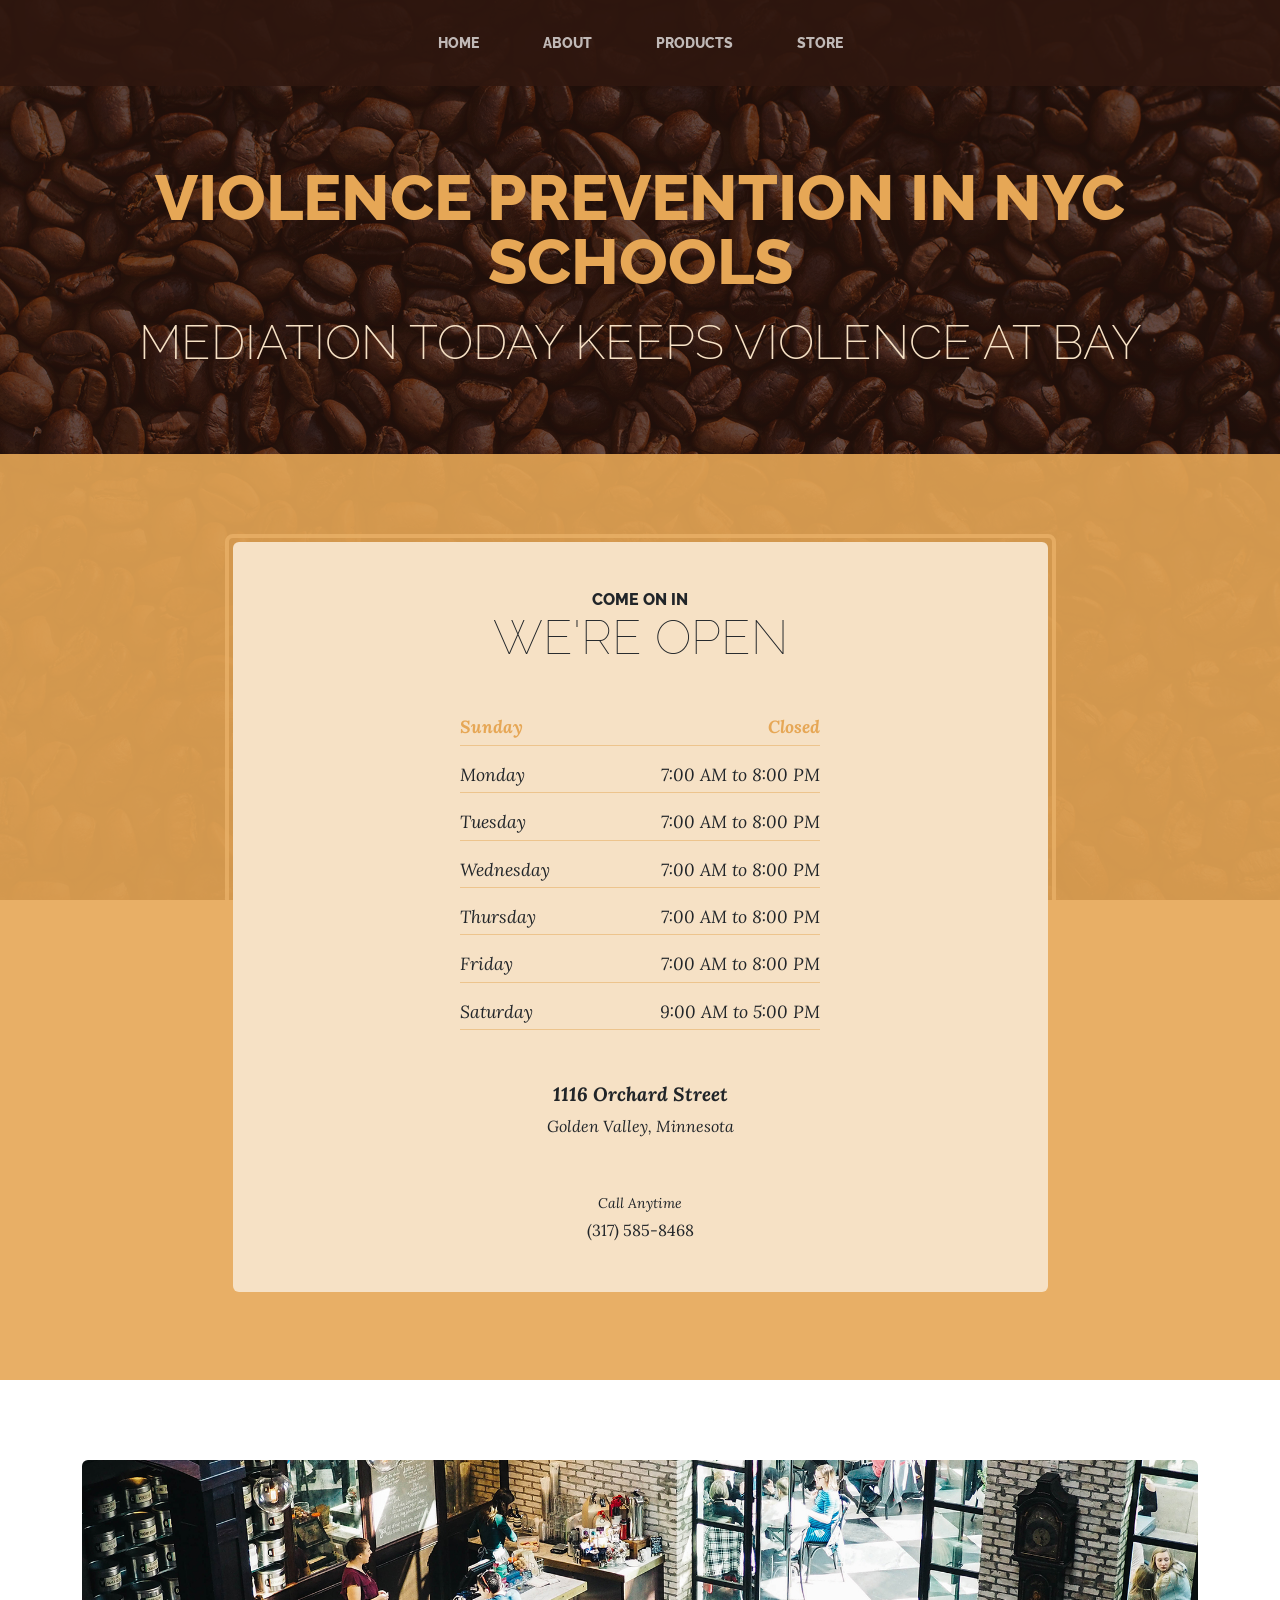
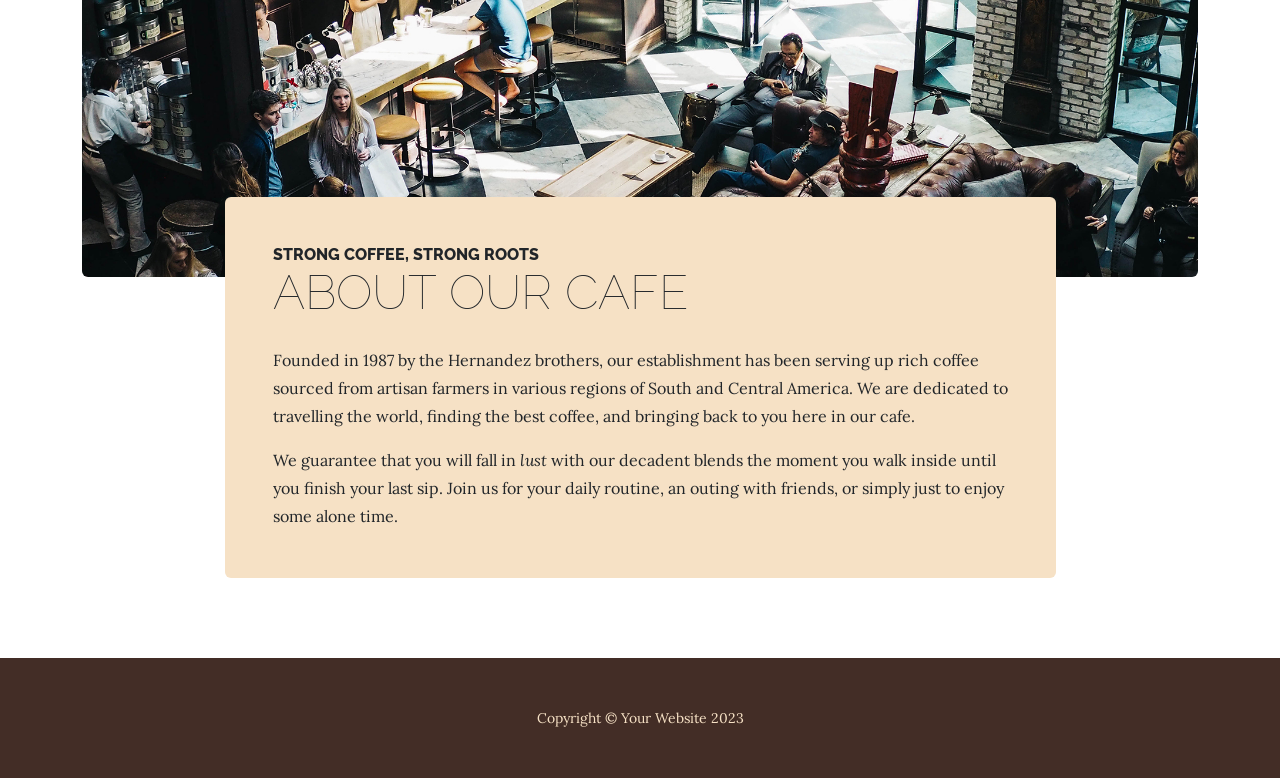
==== about-us.html @ 91121aee "fix navbar" ====
<!DOCTYPE html>
<html lang="en">
    <head>
        <meta charset="utf-8" />
        <meta name="viewport" content="width=device-width, initial-scale=1, shrink-to-fit=no" />
        <meta name="description" content="" />
        <meta name="author" content="" />
        <title>Fight Against Violence in NYC Schools</title>
        <link rel="icon" type="image/x-icon" href="assets/favicon.ico" />
        <!-- Google fonts-->
        <link href="https://fonts.googleapis.com/css?family=Raleway:100,100i,200,200i,300,300i,400,400i,500,500i,600,600i,700,700i,800,800i,900,900i" rel="stylesheet" />
        <link href="https://fonts.googleapis.com/css?family=Lora:400,400i,700,700i" rel="stylesheet" />
        <!-- Core theme CSS (includes Bootstrap)-->
        <link href="css/styles.css" rel="stylesheet" />
    </head>
    <body>
        <nav class="navbar navbar-expand-lg navbar-dark py-lg-4" id="mainNav">
            <div class="container">
                <a class="navbar-brand text-uppercase fw-bold d-lg-none" href="index.html">School Violence</a>
                <button class="navbar-toggler" type="button" data-bs-toggle="collapse" data-bs-target="#navbarSupportedContent" aria-controls="navbarSupportedContent" aria-expanded="false" aria-label="Toggle navigation"><span class="navbar-toggler-icon"></span></button>
                <div class="collapse navbar-collapse" id="navbarSupportedContent">
                    <ul class="navbar-nav mx-auto">
                        <li class="nav-item px-lg-4"><a class="nav-link text-uppercase" href="index.html">Home</a></li>
                        <li class="nav-item px-lg-4"><a class="nav-link text-uppercase" href="research.html">About</a></li>
                        <li class="nav-item px-lg-4"><a class="nav-link text-uppercase" href="resources.html">Products</a></li>
                        <li class="nav-item px-lg-4"><a class="nav-link text-uppercase" href="about-us.html">Store</a></li>
                    </ul>
                </div>
            </div>
        </nav>
        <h1 class="site-heading text-center text-faded d-lg-block">
            <span class="site-heading-upper text-primary mb-3">Violence Prevention in NYC Schools</span>
            <span class="site-heading-lower">Mediation Today Keeps Violence At Bay</span>
        </h1>
        <section class="page-section cta">
            <div class="container">
                <div class="row">
                    <div class="col-xl-9 mx-auto">
                        <div class="cta-inner bg-faded text-center rounded">
                            <h2 class="section-heading mb-5">
                                <span class="section-heading-upper">Come On In</span>
                                <span class="section-heading-lower">We're Open</span>
                            </h2>
                            <ul class="list-unstyled list-hours mb-5 text-left mx-auto">
                                <li class="list-unstyled-item list-hours-item d-flex">
                                    Sunday
                                    <span class="ms-auto">Closed</span>
                                </li>
                                <li class="list-unstyled-item list-hours-item d-flex">
                                    Monday
                                    <span class="ms-auto">7:00 AM to 8:00 PM</span>
                                </li>
                                <li class="list-unstyled-item list-hours-item d-flex">
                                    Tuesday
                                    <span class="ms-auto">7:00 AM to 8:00 PM</span>
                                </li>
                                <li class="list-unstyled-item list-hours-item d-flex">
                                    Wednesday
                                    <span class="ms-auto">7:00 AM to 8:00 PM</span>
                                </li>
                                <li class="list-unstyled-item list-hours-item d-flex">
                                    Thursday
                                    <span class="ms-auto">7:00 AM to 8:00 PM</span>
                                </li>
                                <li class="list-unstyled-item list-hours-item d-flex">
                                    Friday
                                    <span class="ms-auto">7:00 AM to 8:00 PM</span>
                                </li>
                                <li class="list-unstyled-item list-hours-item d-flex">
                                    Saturday
                                    <span class="ms-auto">9:00 AM to 5:00 PM</span>
                                </li>
                            </ul>
                            <p class="address mb-5">
                                <em>
                                    <strong>1116 Orchard Street</strong>
                                    <br />
                                    Golden Valley, Minnesota
                                </em>
                            </p>
                            <p class="mb-0">
                                <small><em>Call Anytime</em></small>
                                <br />
                                (317) 585-8468
                            </p>
                        </div>
                    </div>
                </div>
            </div>
        </section>
        <section class="page-section about-heading">
            <div class="container">
                <img class="img-fluid rounded about-heading-img mb-3 mb-lg-0" src="assets/img/about.jpg" alt="..." />
                <div class="about-heading-content">
                    <div class="row">
                        <div class="col-xl-9 col-lg-10 mx-auto">
                            <div class="bg-faded rounded p-5">
                                <h2 class="section-heading mb-4">
                                    <span class="section-heading-upper">Strong Coffee, Strong Roots</span>
                                    <span class="section-heading-lower">About Our Cafe</span>
                                </h2>
                                <p>Founded in 1987 by the Hernandez brothers, our establishment has been serving up rich coffee sourced from artisan farmers in various regions of South and Central America. We are dedicated to travelling the world, finding the best coffee, and bringing back to you here in our cafe.</p>
                                <p class="mb-0">
                                    We guarantee that you will fall in
                                    <em>lust</em>
                                    with our decadent blends the moment you walk inside until you finish your last sip. Join us for your daily routine, an outing with friends, or simply just to enjoy some alone time.
                                </p>
                            </div>
                        </div>
                    </div>
                </div>
            </div>
        </section>
        <footer class="footer text-faded text-center py-5">
            <div class="container"><p class="m-0 small">Copyright &copy; Your Website 2023</p></div>
        </footer>
        <!-- Bootstrap core JS-->
        <script src="https://cdn.jsdelivr.net/npm/bootstrap@5.2.3/dist/js/bootstrap.bundle.min.js"></script>
        <!-- Core theme JS-->
        <script src="js/scripts.js"></script>
    </body>
</html>
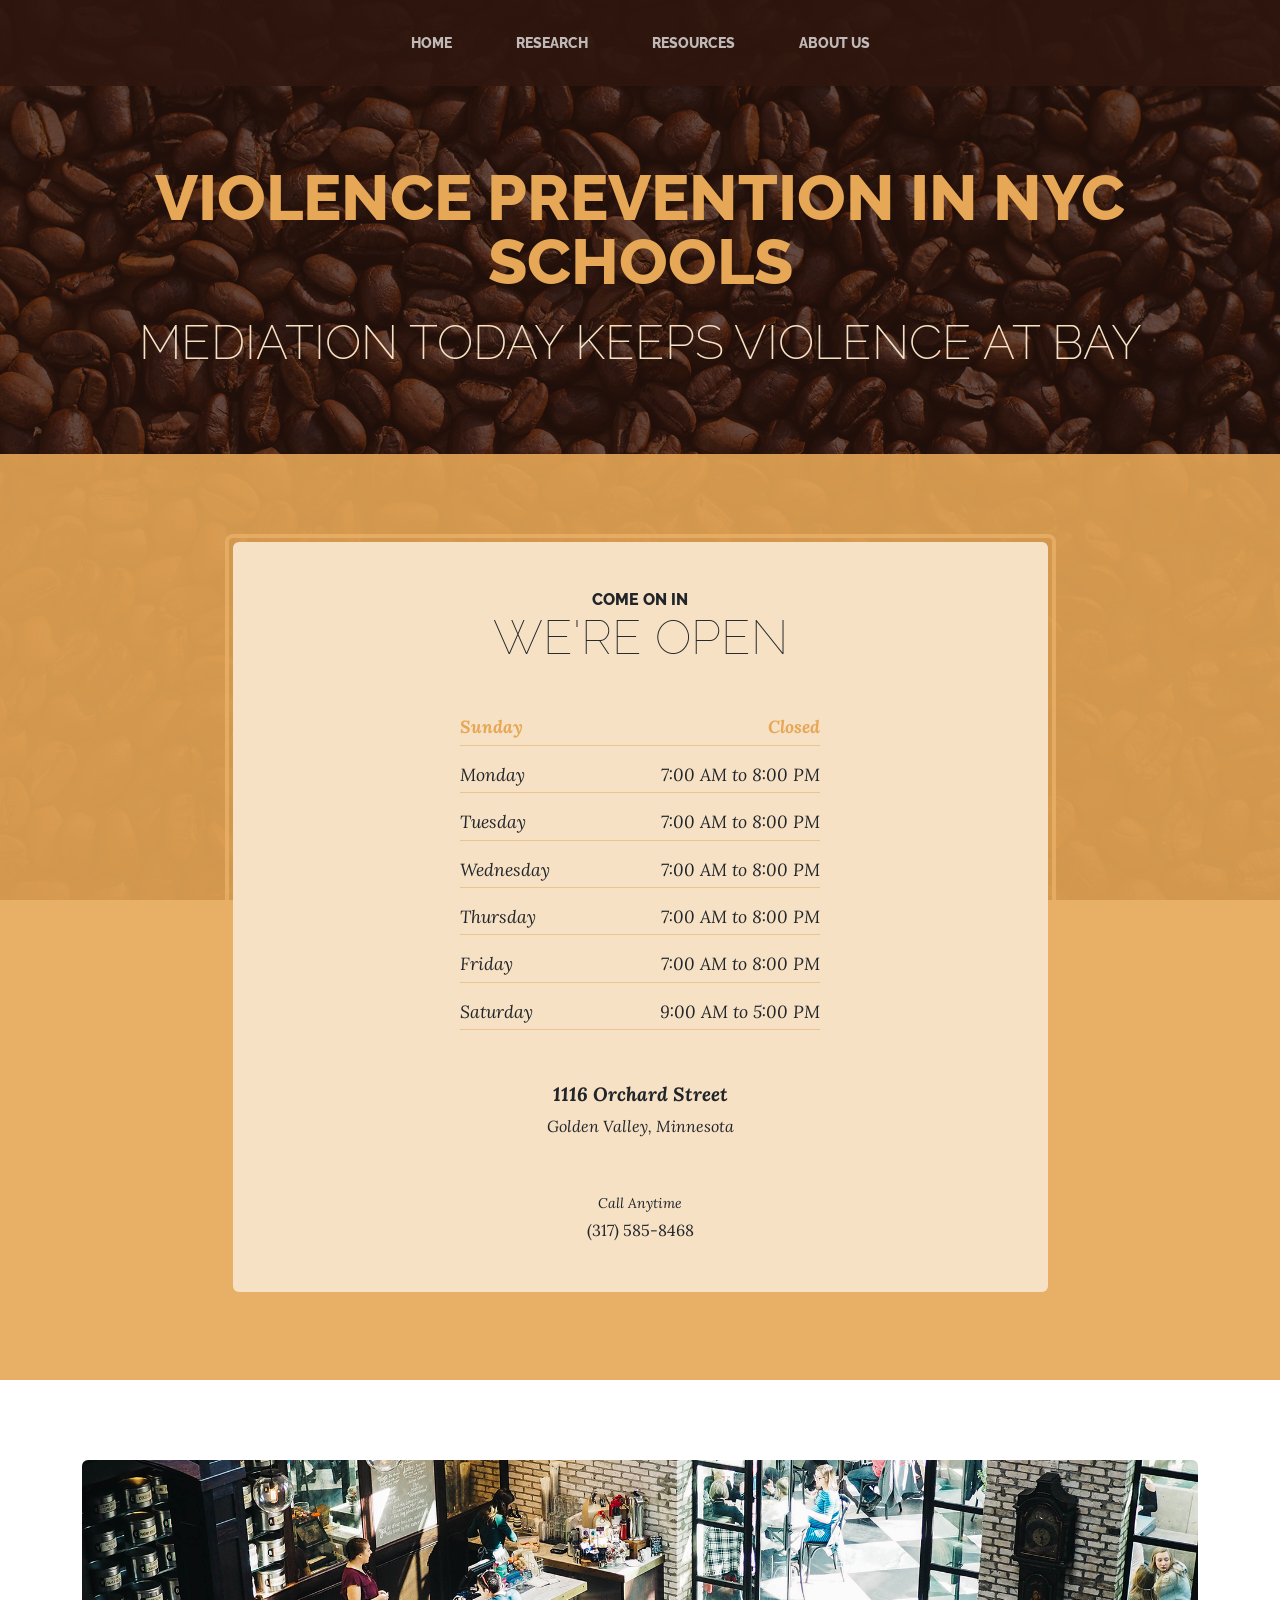
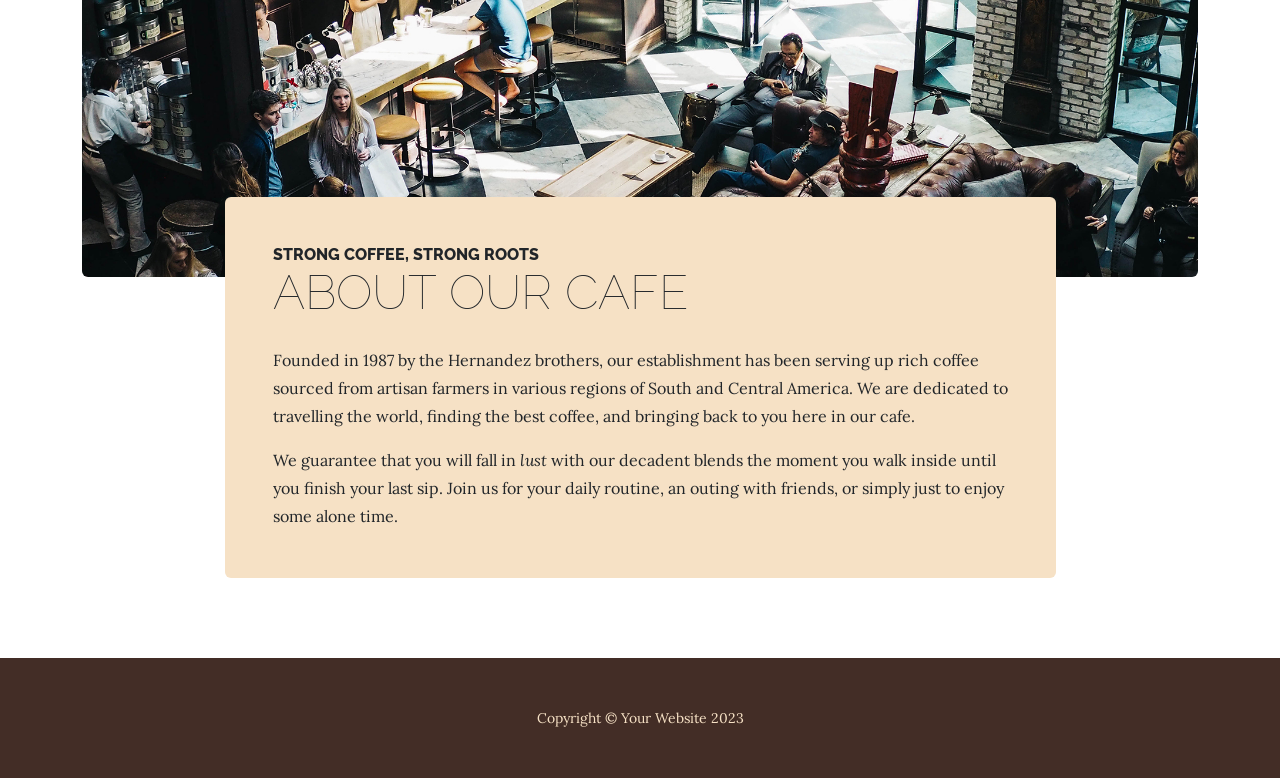
==== commit 9244ee00: "fix section names" ====
--- a/about-us.html
+++ b/about-us.html
@@ -21,9 +21,9 @@
                 <div class="collapse navbar-collapse" id="navbarSupportedContent">
                     <ul class="navbar-nav mx-auto">
                         <li class="nav-item px-lg-4"><a class="nav-link text-uppercase" href="index.html">Home</a></li>
-                        <li class="nav-item px-lg-4"><a class="nav-link text-uppercase" href="research.html">About</a></li>
-                        <li class="nav-item px-lg-4"><a class="nav-link text-uppercase" href="resources.html">Products</a></li>
-                        <li class="nav-item px-lg-4"><a class="nav-link text-uppercase" href="about-us.html">Store</a></li>
+                        <li class="nav-item px-lg-4"><a class="nav-link text-uppercase" href="research.html">Research</a></li>
+                        <li class="nav-item px-lg-4"><a class="nav-link text-uppercase" href="resources.html">Resources</a></li>
+                        <li class="nav-item px-lg-4"><a class="nav-link text-uppercase" href="about-us.html">About Us</a></li>
                     </ul>
                 </div>
             </div>
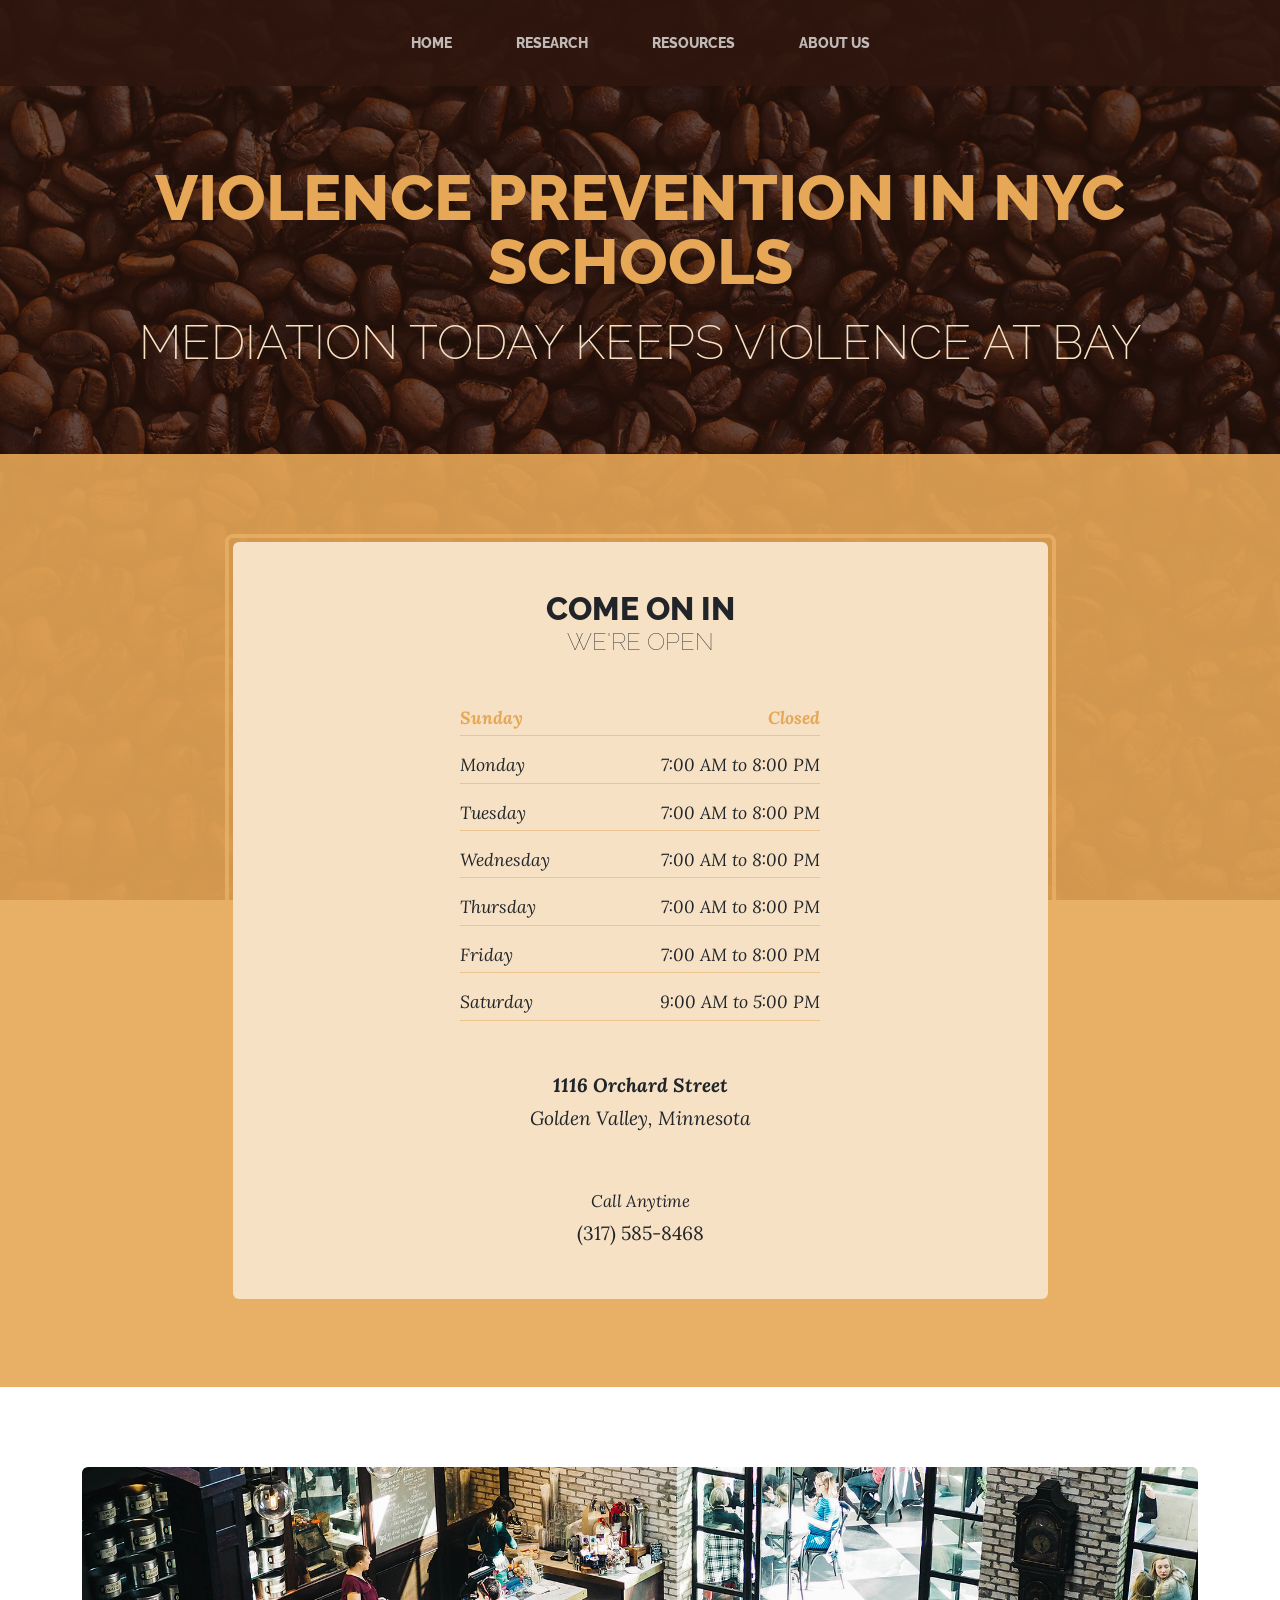
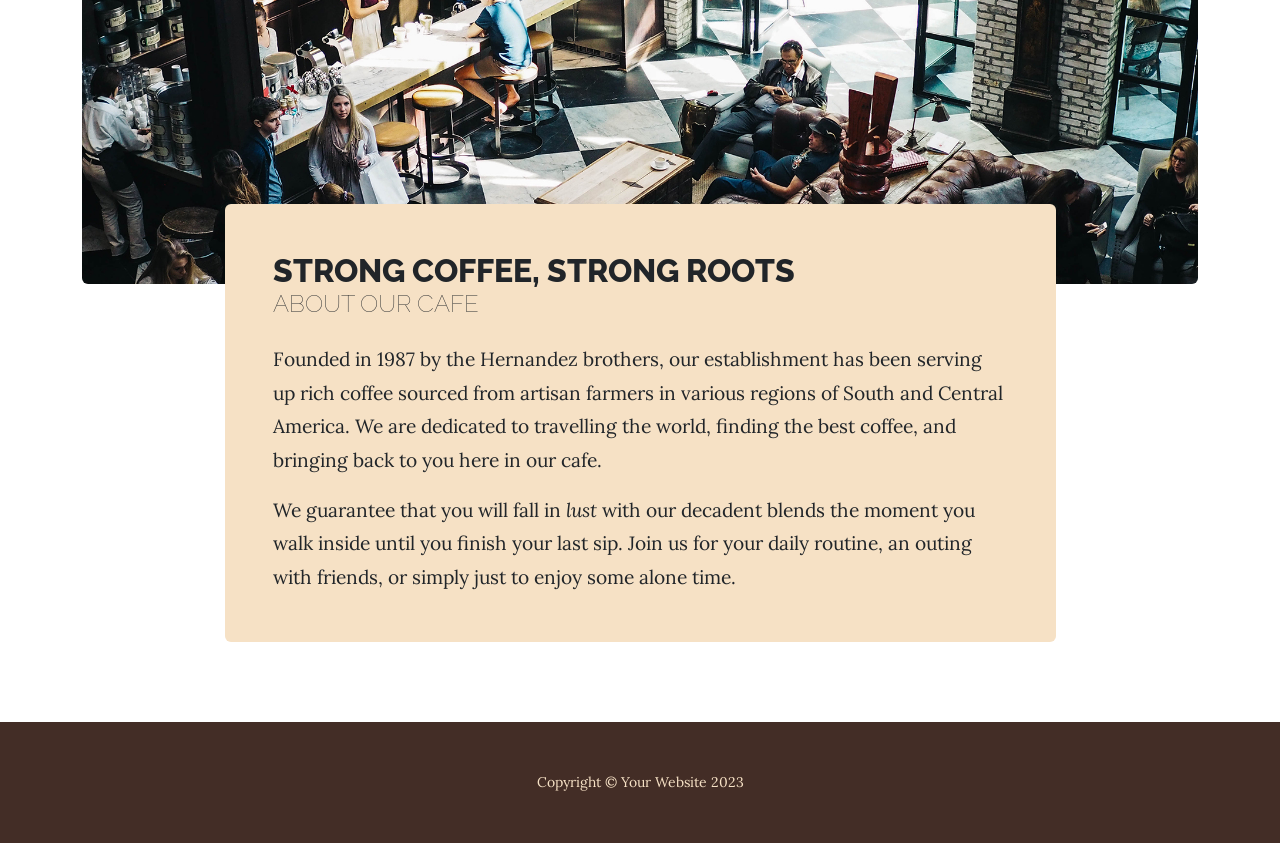
==== commit 26a83c2f: "add to index" ====
--- a/about-us.html
+++ b/about-us.html
@@ -28,10 +28,13 @@
                 </div>
             </div>
         </nav>
+
         <h1 class="site-heading text-center text-faded d-lg-block">
             <span class="site-heading-upper text-primary mb-3">Violence Prevention in NYC Schools</span>
             <span class="site-heading-lower">Mediation Today Keeps Violence At Bay</span>
         </h1>
+
+
         <section class="page-section cta">
             <div class="container">
                 <div class="row">
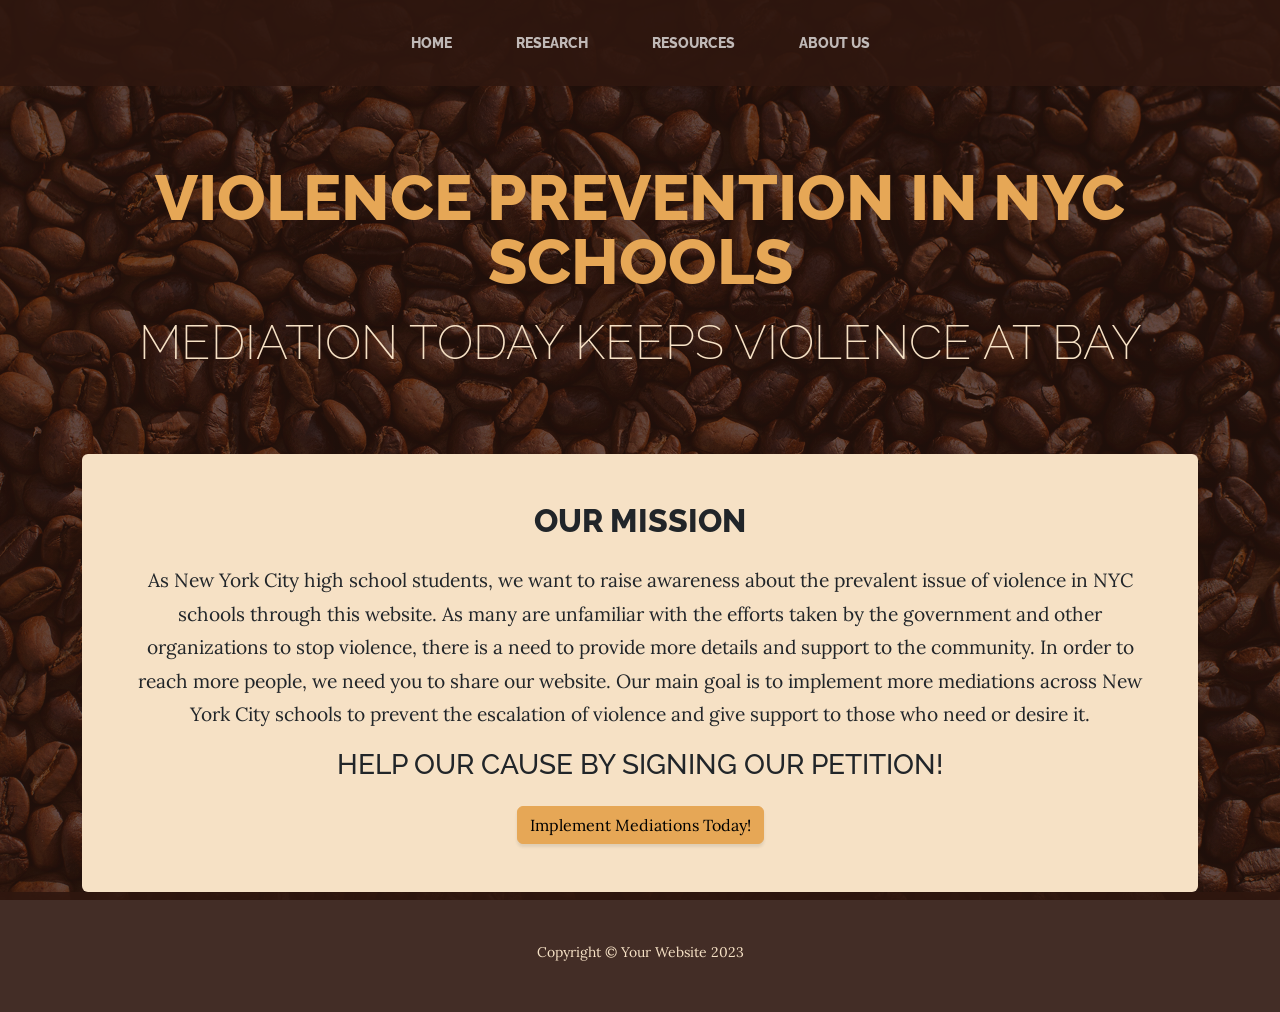
==== commit 65d8d353: "add resources and about us" ====
--- a/about-us.html
+++ b/about-us.html
@@ -34,8 +34,22 @@
             <span class="site-heading-lower">Mediation Today Keeps Violence At Bay</span>
         </h1>
 
+        <div class="container">
+                <div class="intro">
+                    <div class="left-0 text-center bg-faded p-5 rounded">
+                        <h2 class="section-heading mb-4">
+                            <span class="section-heading-upper">Our Mission</span>
+                        </h2>
+                        <p class="mb-3">As New York City high school students, we want to raise awareness about the prevalent issue of violence in NYC schools through this website. As many are unfamiliar with the efforts taken by the government and other organizations to stop violence, there is a need to provide more details and support to the community. In order to reach more people, we need you to share our website. Our main goal is to implement more mediations across New York City schools to prevent the escalation of violence and give support to those who need or desire it.</p>
 
-        <section class="page-section cta">
+                        <h3 class="section-heading mb-4">Help our cause by signing our petition!</h3>
+                        <a class="btn btn-primary" href="https://c.org/gbxhjZmVtw" role="button">Implement Mediations Today!</a>
+                    </div>
+                </div>
+            </div>
+
+
+        <!-- <section class="page-section cta">
             <div class="container">
                 <div class="row">
                     <div class="col-xl-9 mx-auto">
@@ -90,8 +104,8 @@
                     </div>
                 </div>
             </div>
-        </section>
-        <section class="page-section about-heading">
+        </section> -->
+        <!-- <section class="page-section about-heading">
             <div class="container">
                 <img class="img-fluid rounded about-heading-img mb-3 mb-lg-0" src="assets/img/about.jpg" alt="..." />
                 <div class="about-heading-content">
@@ -113,7 +127,7 @@
                     </div>
                 </div>
             </div>
-        </section>
+        </section> -->
         <footer class="footer text-faded text-center py-5">
             <div class="container"><p class="m-0 small">Copyright &copy; Your Website 2023</p></div>
         </footer>
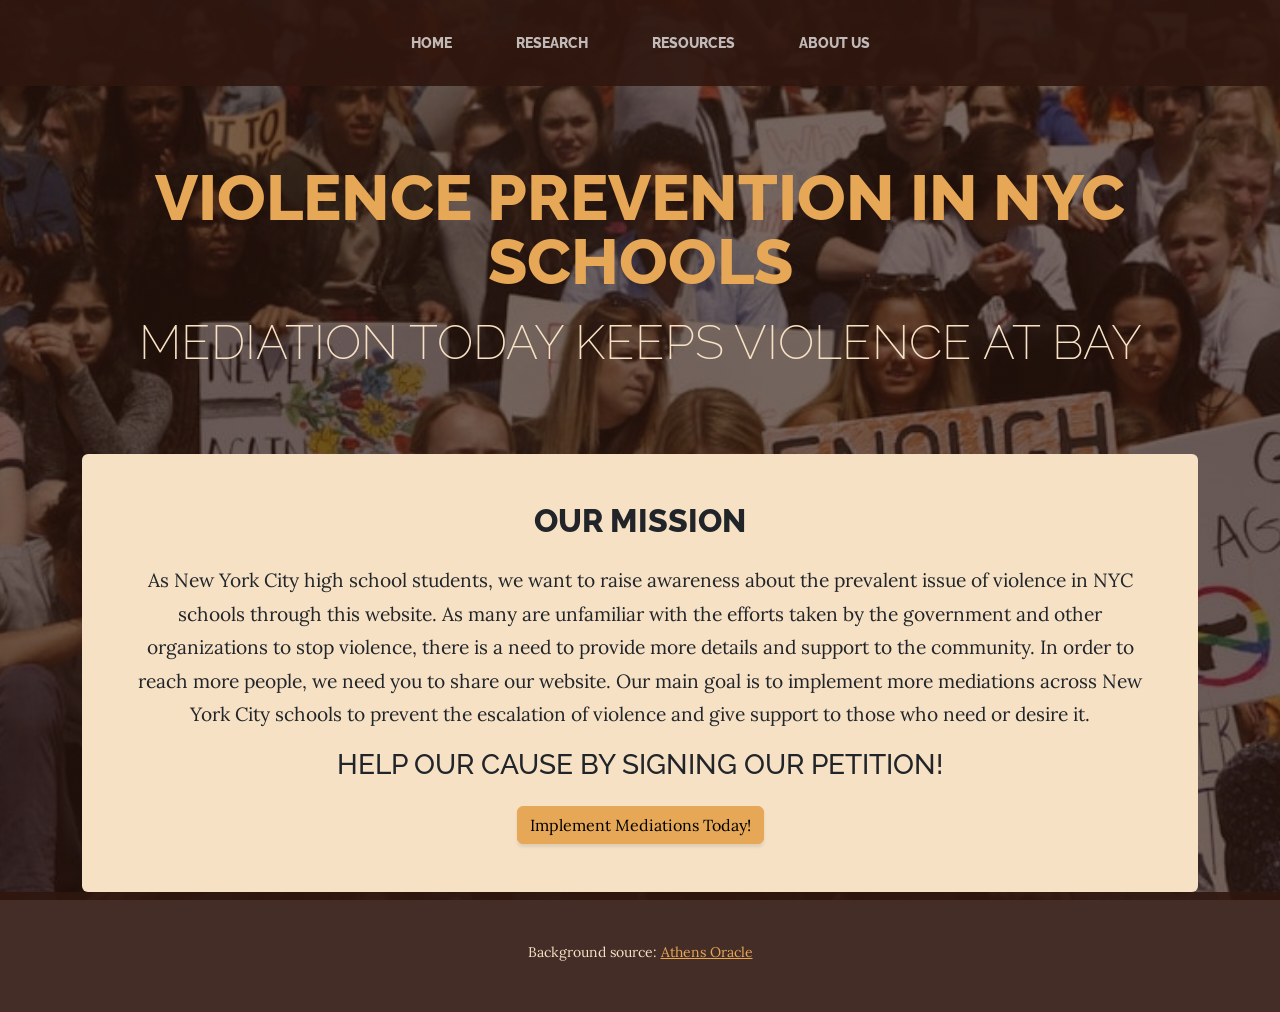
==== commit 1f4acade: "change footer" ====
--- a/about-us.html
+++ b/about-us.html
@@ -129,7 +129,7 @@
             </div>
         </section> -->
         <footer class="footer text-faded text-center py-5">
-            <div class="container"><p class="m-0 small">Copyright &copy; Your Website 2023</p></div>
+            <div class="container"><p class="m-0 small">Background source: <a href="https://athensoracle.com/wp-content/uploads/2025/10/4.jpg">Athens Oracle</a></p></div>
         </footer>
         <!-- Bootstrap core JS-->
         <script src="https://cdn.jsdelivr.net/npm/bootstrap@5.2.3/dist/js/bootstrap.bundle.min.js"></script>
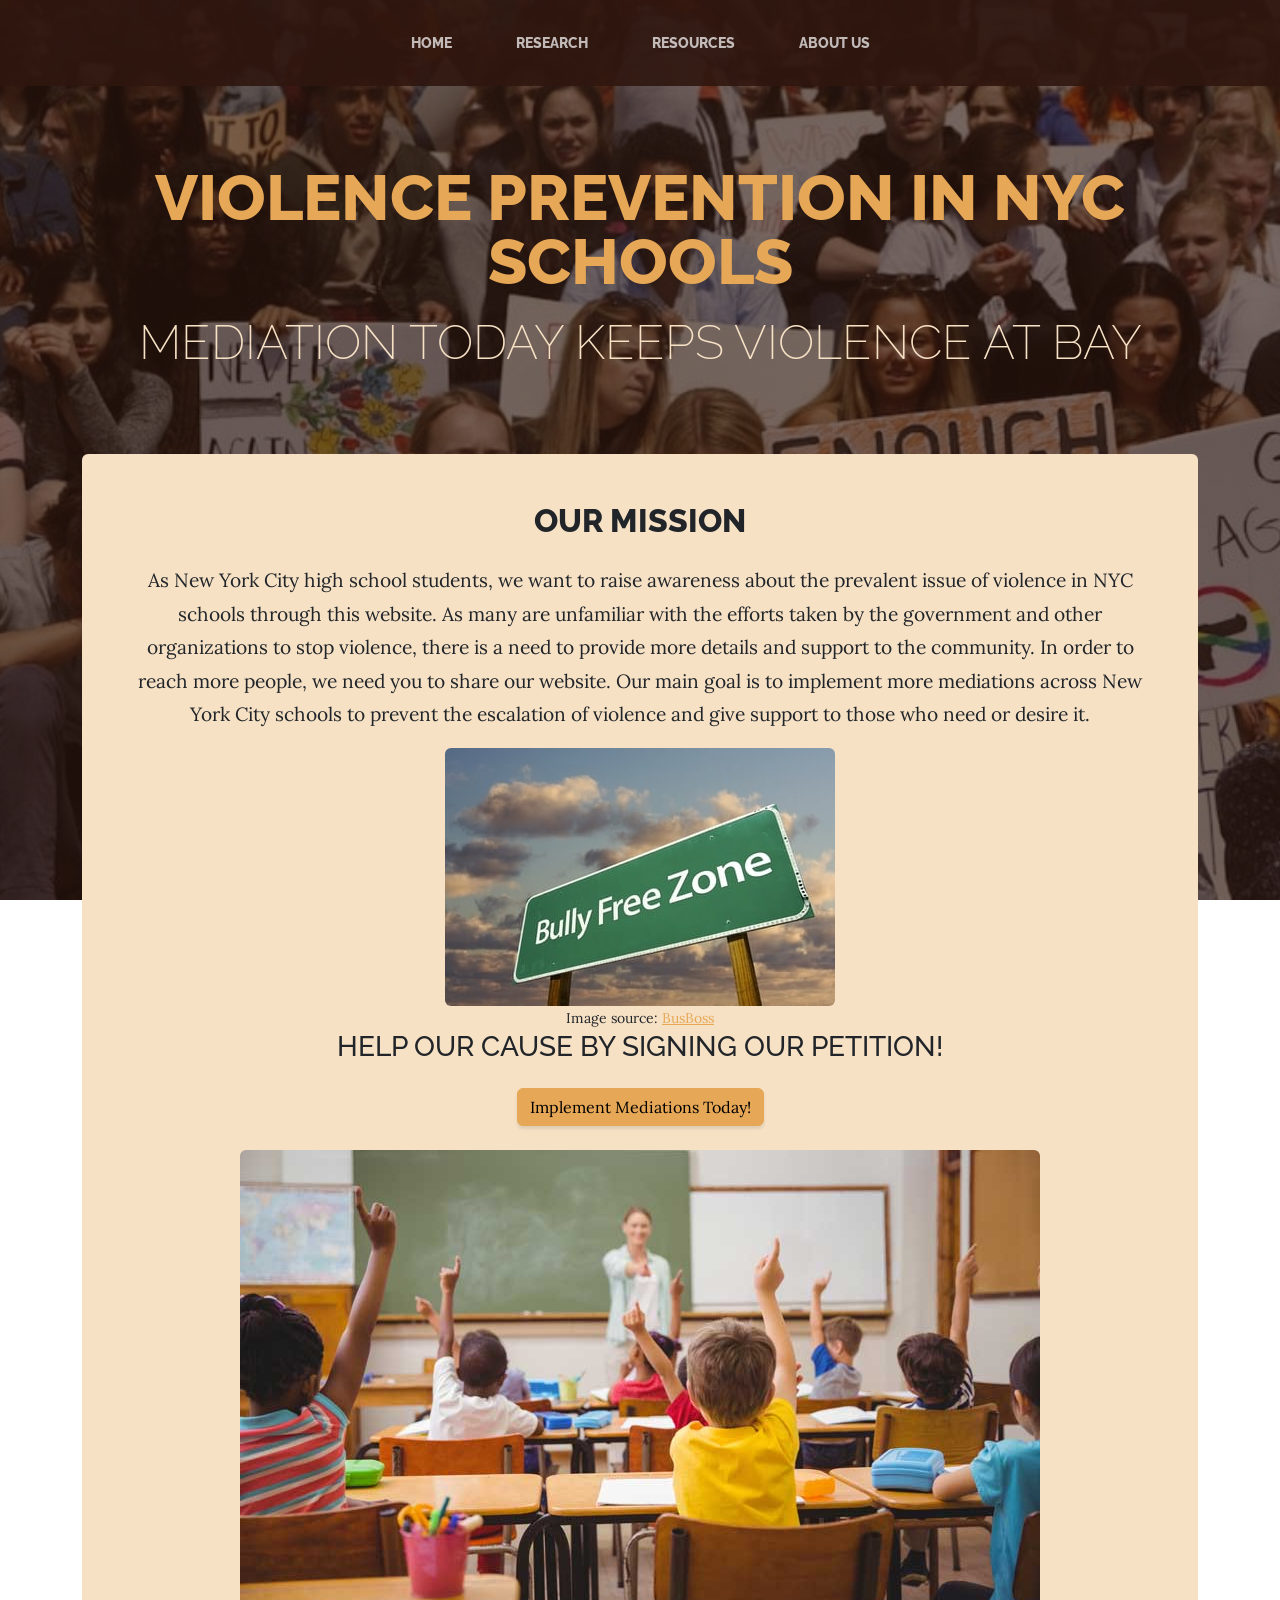
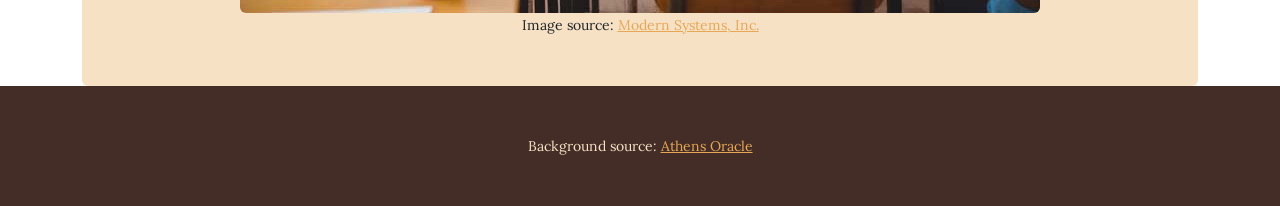
==== commit 129f0b3c: "update imagess" ====
--- a/about-us.html
+++ b/about-us.html
@@ -41,9 +41,14 @@
                             <span class="section-heading-upper">Our Mission</span>
                         </h2>
                         <p class="mb-3">As New York City high school students, we want to raise awareness about the prevalent issue of violence in NYC schools through this website. As many are unfamiliar with the efforts taken by the government and other organizations to stop violence, there is a need to provide more details and support to the community. In order to reach more people, we need you to share our website. Our main goal is to implement more mediations across New York City schools to prevent the escalation of violence and give support to those who need or desire it.</p>
+                        <img class="img-fluid rounded about-heading-img mb-3 mb-lg-0" src="assets/student-management2.jpg" alt="..." /><br>
+                        <p class="m-0 small">Image source: <a href="https://www.busboss.com/hs-fs/file-583174116-jpg/images/student-management2.jpg?width=390&height=258&name=student-management2.jpg">BusBoss</a></p>
 
                         <h3 class="section-heading mb-4">Help our cause by signing our petition!</h3>
-                        <a class="btn btn-primary" href="https://c.org/gbxhjZmVtw" role="button">Implement Mediations Today!</a>
+                        <a class="btn btn-primary" href="https://c.org/gbxhjZmVtw" role="button">Implement Mediations Today!</a><br>
+                        <br>
+                        <img class="img-fluid rounded about-heading-img mb-3 mb-lg-0" src="assets/safe-place.jpg" alt="..." />
+                        <p class="m-0 small">Image source: <a href="https://www.modernsystemsinc.com/wp-content/uploads/2023/09/AI-Video-Surveillance-for-Kentucky-Schools.jpg">Modern Systems, Inc.</a></p>
                     </div>
                 </div>
             </div>
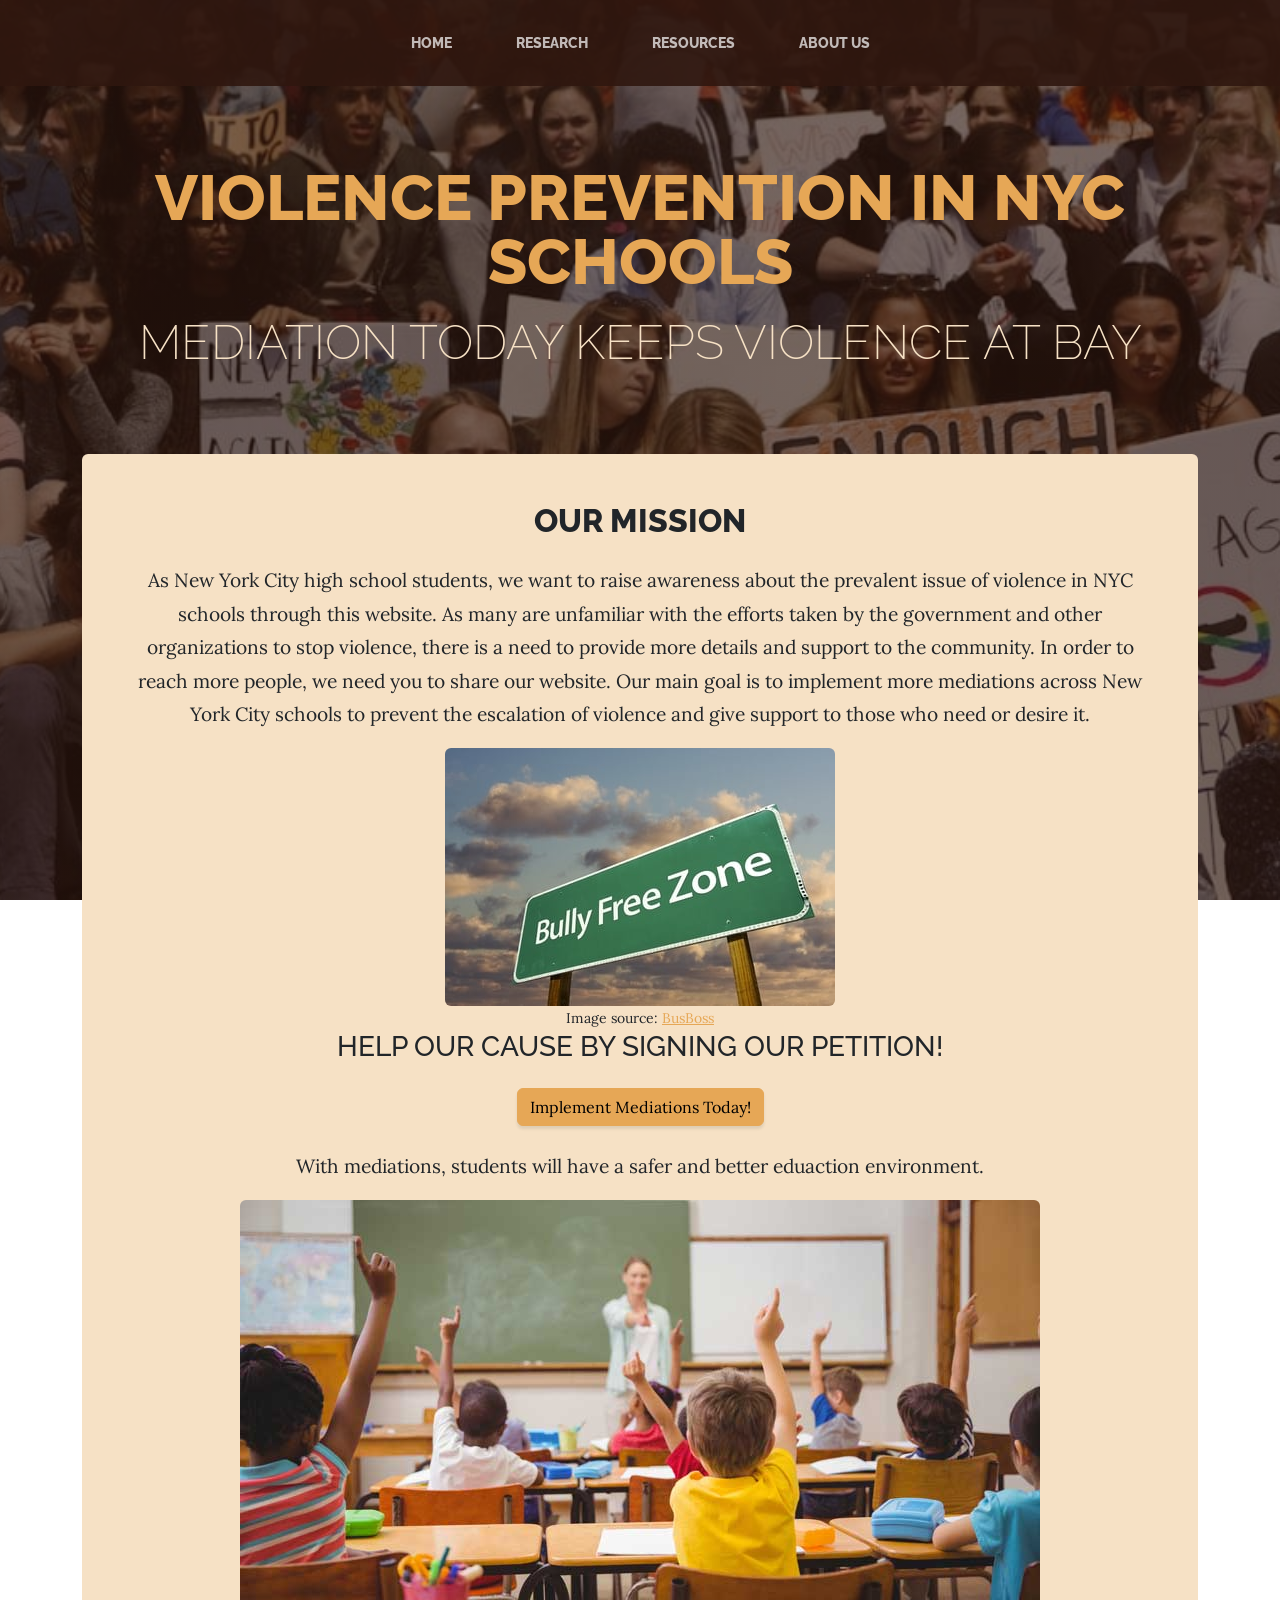
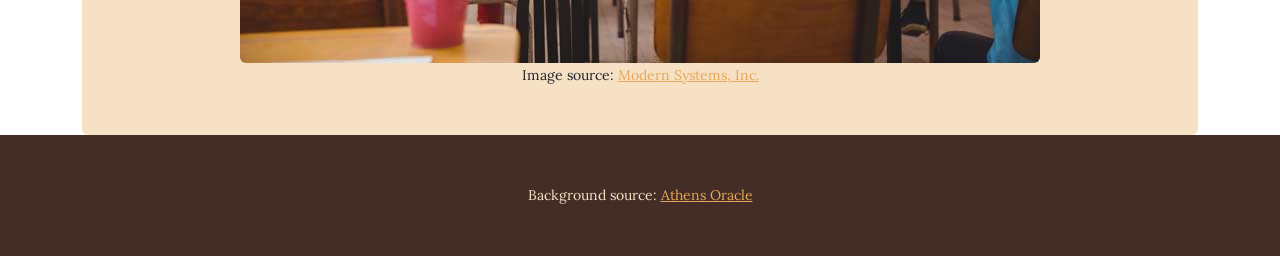
==== commit 3eeaaac3: "add mini future outcome" ====
--- a/about-us.html
+++ b/about-us.html
@@ -47,6 +47,7 @@
                         <h3 class="section-heading mb-4">Help our cause by signing our petition!</h3>
                         <a class="btn btn-primary" href="https://c.org/gbxhjZmVtw" role="button">Implement Mediations Today!</a><br>
                         <br>
+                        <p>With mediations, students will have a safer and better eduaction environment.</p>
                         <img class="img-fluid rounded about-heading-img mb-3 mb-lg-0" src="assets/safe-place.jpg" alt="..." />
                         <p class="m-0 small">Image source: <a href="https://www.modernsystemsinc.com/wp-content/uploads/2023/09/AI-Video-Surveillance-for-Kentucky-Schools.jpg">Modern Systems, Inc.</a></p>
                     </div>
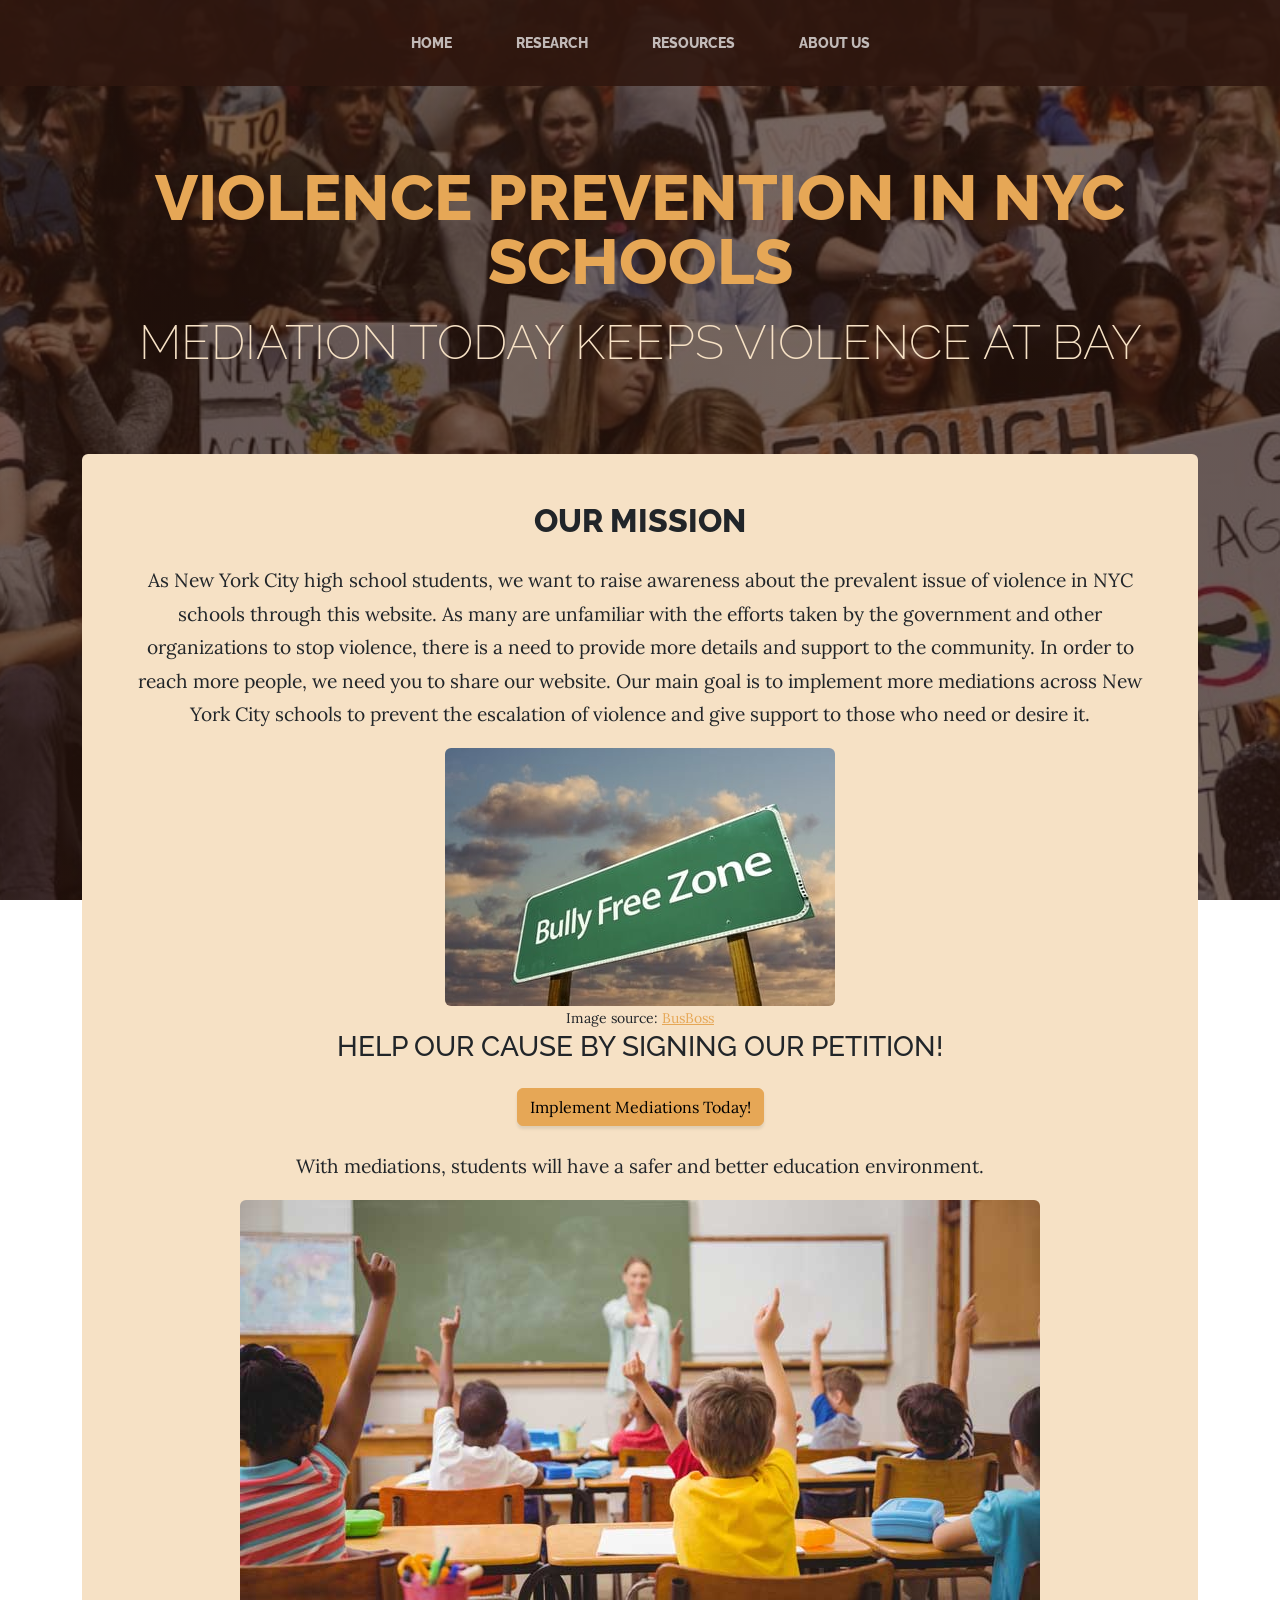
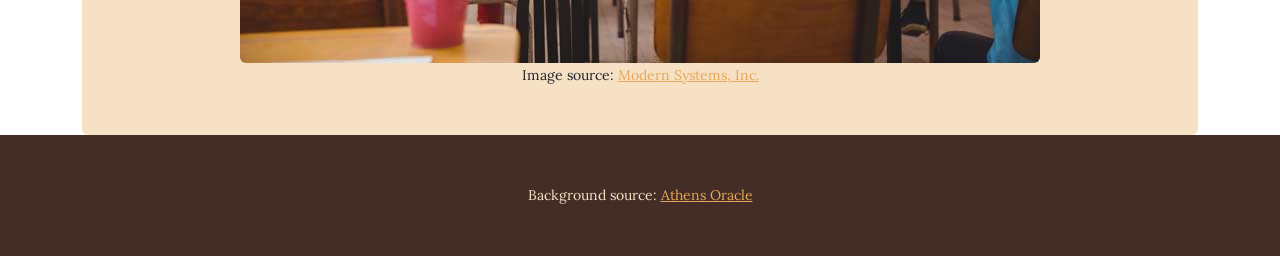
==== commit 7da3ccdc: "Update about-us.html" ====
--- a/about-us.html
+++ b/about-us.html
@@ -47,7 +47,7 @@
                         <h3 class="section-heading mb-4">Help our cause by signing our petition!</h3>
                         <a class="btn btn-primary" href="https://c.org/gbxhjZmVtw" role="button">Implement Mediations Today!</a><br>
                         <br>
-                        <p>With mediations, students will have a safer and better eduaction environment.</p>
+                        <p>With mediations, students will have a safer and better education environment.</p>
                         <img class="img-fluid rounded about-heading-img mb-3 mb-lg-0" src="assets/safe-place.jpg" alt="..." />
                         <p class="m-0 small">Image source: <a href="https://www.modernsystemsinc.com/wp-content/uploads/2023/09/AI-Video-Surveillance-for-Kentucky-Schools.jpg">Modern Systems, Inc.</a></p>
                     </div>
